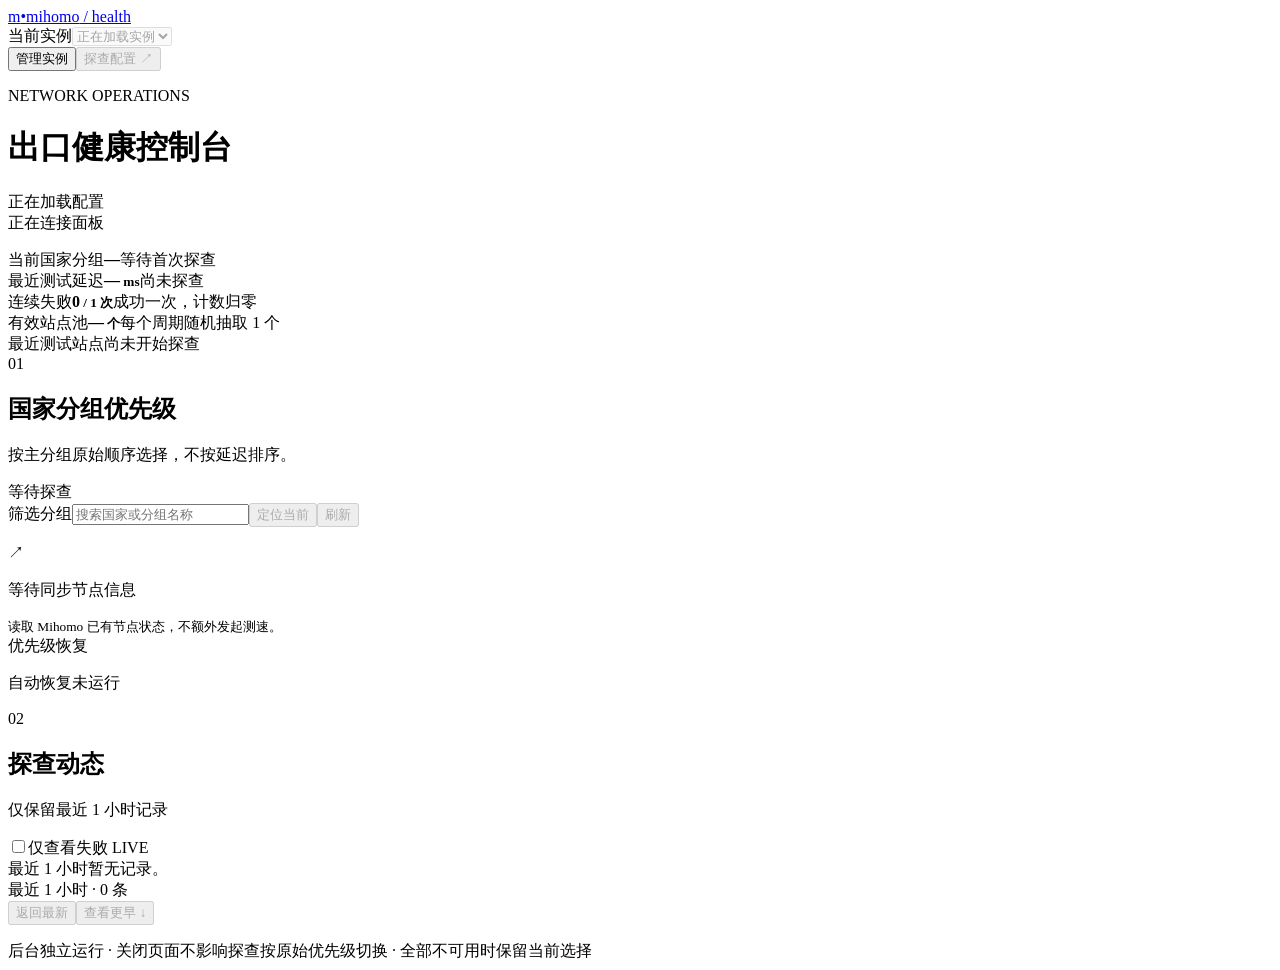
==== internal/httpapi/web/index.html @ 9eb4b0cb "refactor: 完善分层架构与项目开发规范" ====
<!doctype html>
<html lang="zh-CN">
<head>
  <meta charset="UTF-8"><meta name="viewport" content="width=device-width, initial-scale=1">
  <title>Mihomo Health · 出口健康控制台</title>
  <meta name="color-scheme" content="light"><meta name="theme-color" content="#f4f7f5">
  <link rel="icon" type="image/svg+xml" href="/favicon.svg">
  <link rel="stylesheet" href="/style.css"><script src="/app.js" defer></script>
</head>
<body>
  <div class="shell">
    <header class="topbar">
      <a class="brand" href="/"><span class="brand-icon">m<span>•</span></span><span>mihomo<span class="brand-light"> / health</span></span></a>
      <div class="toolbar"><div class="instance-picker"><label for="instance-select">当前实例</label><select id="instance-select" disabled><option>正在加载实例</option></select></div><button id="open-instances" class="secondary-button" type="button" aria-haspopup="dialog">管理实例</button><button id="open-settings" class="primary-button" type="button" aria-haspopup="dialog" disabled>探查配置 ↗</button></div>
    </header>
    <main>
      <div class="page-heading"><div><p class="eyebrow">NETWORK OPERATIONS</p><h1>出口健康控制台</h1></div><div class="heading-status"><span id="config-summary" class="quiet">正在加载配置</span><div id="monitor-badge" class="badge">正在连接面板</div></div></div>
      <p id="panel-message" class="form-message" role="status"></p>
      <section class="metrics" aria-label="运行概览">
        <article><span class="metric-label">当前国家分组</span><strong id="current-group">—</strong><span id="phase-text" class="metric-note" title="等待首次探查">等待首次探查</span></article>
        <article><span class="metric-label">最近测试延迟</span><strong><span id="delay">—</span><small> ms</small></strong><span id="last-check" class="metric-note">尚未探查</span></article>
        <article><span class="metric-label">连续失败</span><strong><span id="failures">0</span><small id="failure-limit"> / 1 次</small></strong><span class="metric-note">成功一次，计数归零</span></article>
        <article><span class="metric-label">有效站点池</span><strong><span id="pool-size">—</span><small> 个</small></strong><span id="pool-note" class="metric-note">每个周期随机抽取 1 个</span></article>
      </section>
      <div class="last-target probe-target"><span>最近测试站点</span><a id="last-site" target="_blank" rel="noopener noreferrer">尚未开始探查</a></div>
      <div class="workspace">
        <section class="panel priority" aria-labelledby="priority-title">
          <div class="panel-heading"><div class="section-title"><span class="section-number">01</span><div><h2 id="priority-title">国家分组优先级</h2><p>按主分组原始顺序选择，不按延迟排序。</p></div></div><span id="group-summary" class="quiet">等待探查</span></div>
          <div class="group-tools"><label class="search-label" for="group-search">筛选分组</label><input id="group-search" type="search" placeholder="搜索国家或分组名称" autocomplete="off"><button id="locate-current" class="secondary-button" type="button" disabled>定位当前</button><button id="refresh-nodes" class="secondary-button" type="button" disabled>刷新</button></div>
          <p id="node-sync-message" class="form-message node-sync-message" role="status"></p>
          <div id="priority-list" class="priority-list" tabindex="0" aria-label="国家分组列表"><div class="empty-state"><span>↗</span><p>等待同步节点信息</p><small>读取 Mihomo 已有节点状态，不额外发起测速。</small></div></div>
          <div class="recovery-status"><span>优先级恢复</span><p id="recovery-status" role="status">自动恢复未运行</p></div>
        </section>
        <section class="panel activity" aria-labelledby="activity-title">
          <div class="panel-heading"><div class="section-title"><span class="section-number">02</span><div><h2 id="activity-title">探查动态</h2><p id="activity-summary">仅保留最近 1 小时记录</p></div></div><div class="activity-tools"><label class="failure-filter" title="显示警告和错误记录，隐藏成功及普通信息"><input id="failures-only" type="checkbox" role="switch">仅查看失败</label><span class="live-label"><i></i> LIVE</span></div></div>
          <div id="event-list" class="event-list" tabindex="0" aria-label="探查动态列表" aria-live="polite"><div class="empty-events">最近 1 小时暂无记录。</div></div>
          <div class="history-controls"><span id="history-summary">最近 1 小时 · 0 条</span><div><button id="latest-events" class="text-button" type="button" disabled>返回最新</button><button id="older-events" class="text-button" type="button" disabled>查看更早 ↓</button></div></div><p id="history-error" class="form-message" role="status"></p>
        </section>
      </div>
    </main>
    <footer><span><i></i> 后台独立运行 · 关闭页面不影响探查</span><span>按原始优先级切换 · 全部不可用时保留当前选择</span></footer>
  </div>
  <dialog id="settings-dialog" class="modal settings-modal" aria-labelledby="settings-title">
    <div class="modal-header"><div><h2 id="settings-title">探查配置</h2><p>当前实例的连接、自动恢复与通知设置</p></div><button id="close-settings" class="secondary-button" type="button" aria-label="关闭探查配置">关闭 ×</button></div>
          <form id="settings-form">
            <fieldset id="instance-fields" disabled>
            <div class="config-section"><h3>连接与探查</h3>
            <label for="api-url">Mihomo API 地址</label><input id="api-url" name="api_url" type="url" required spellcheck="false" placeholder="http://mihomo:9090"><p class="field-hint">填写控制器容器可以访问的地址。</p>
            <div class="label-row"><label for="secret">API Secret</label><span id="secret-state" class="quiet">未设置</span></div>
            <input id="secret" name="secret" type="password" autocomplete="new-password" placeholder="输入 Secret；留空保留已保存值"><label class="checkbox-row"><input id="clear-secret" type="checkbox">清除已保存的 Secret</label>
            <div class="label-row"><label for="target-group">目标分组</label><button id="connect-button" class="text-button" type="button">测试连接并加载分组 ↗</button></div>
            <select id="target-group" name="group"><option>🚀 节点选择</option></select><p id="connection-message" class="field-hint" role="status">连接后可选择 API 返回的 select 分组。</p>
            <div class="number-grid"><div><label for="interval">探查间隔 <span>秒</span></label><input id="interval" name="interval_seconds" type="number" min="1" max="86400" value="5" required></div><div><label for="threshold">连续失败 <span>次</span></label><input id="threshold" name="failure_threshold" type="number" min="1" max="100" value="1" required></div><div><label for="timeout">探查超时 <span>秒</span></label><input id="timeout" name="timeout_seconds" type="number" min="1" max="32" value="4" required title="支持 1–32 秒"></div></div>
            <div class="enable-row"><div><label for="enabled">启用自动探查</label><p>达到失败阈值后触发整组测试与切换。</p></div><input id="enabled" type="checkbox" role="switch" aria-label="启用自动探查"></div>
            </div><div class="config-section"><h3>优先级恢复</h3>
            <div class="enable-row"><div><label for="recovery-enabled">自动恢复优先分组</label><p>当前出口健康时，验证更高优先级分组，稳定恢复后回切。</p></div><input id="recovery-enabled" type="checkbox" role="switch" aria-label="自动恢复优先分组"></div>
            <div class="number-grid recovery-options"><div><label for="recovery-initial-delay">首次最低间隔 <span>秒</span></label><input id="recovery-initial-delay" type="number" min="0" max="86400" value="300" required></div><div><label for="recovery-interval">恢复探查间隔 <span>秒</span></label><input id="recovery-interval" type="number" min="1" max="86400" value="60" required></div><div><label for="recovery-threshold">连续成功 <span>次</span></label><input id="recovery-threshold" type="number" min="1" max="100" value="3" required></div></div>
            <p class="field-hint">启动探查或换组后先等待首次最低间隔，后续轮次使用恢复探查间隔。连续成功达标后复验并回切；需同时启用自动探查。</p>
            </div><div class="config-section"><h3>历史与通知</h3>
            <div class="enable-row"><div><label for="persist-history">持久化历史记录</label><p>默认关闭。开启后每 5 分钟保存，重启可恢复近 1 小时记录。</p></div><input id="persist-history" type="checkbox" role="switch" aria-label="持久化历史记录"></div>
            <div class="label-row"><label for="dingtalk-webhook">钉钉群机器人 Webhook（可选）</label><span id="dingtalk-webhook-state" class="quiet">未设置</span></div>
            <input id="dingtalk-webhook" name="dingtalk_webhook" type="password" maxlength="4096" autocomplete="new-password" spellcheck="false" placeholder="粘贴 Webhook；留空保留已保存值"><label class="checkbox-row"><input id="clear-dingtalk-webhook" type="checkbox">清除钉钉 Webhook，停用通知</label>
            <div class="label-row"><label for="feishu-webhook">飞书群机器人 Webhook（可选）</label><span id="feishu-webhook-state" class="quiet">未设置</span></div>
            <input id="feishu-webhook" name="feishu_webhook" type="password" maxlength="4096" autocomplete="new-password" spellcheck="false" placeholder="粘贴 Webhook；留空保留已保存值"><label class="checkbox-row"><input id="clear-feishu-webhook" type="checkbox">清除飞书 Webhook，停用通知</label>
            <p class="field-hint">配置后通知故障切换、恢复高优先级节点及全部节点不可用；同时配置则都发送。持续全部不可用只告警一次，恢复后重新计次。通知含实例名称；钉钉使用 Markdown，飞书使用 Markdown 卡片。机器人关键词请设置为 Mihomo 节点状态变更；暂不支持加签。</p>
            </div><div class="dialog-footer"><p class="field-hint">关闭弹窗保留草稿，保存后生效。</p>
            <button id="save-button" class="primary-button" type="submit" disabled>保存配置 <span>→</span></button><p id="save-message" class="form-message" role="status" aria-live="polite"></p>
            </div></fieldset>
          </form>
  </dialog>
  <dialog id="instances-dialog" class="modal instances-modal" aria-labelledby="instances-title">
    <div class="modal-header"><div><h2 id="instances-title">实例管理</h2><p>每个实例独立探查与记录</p></div><button id="close-instances" class="secondary-button" type="button" aria-label="关闭实例管理">关闭 ×</button></div>
    <div class="modal-body"><div class="instance-heading"><h3>当前实例</h3><span id="instance-count" class="quiet">正在加载</span></div><label for="instance-name">实例名称</label><input id="instance-name" maxlength="80" placeholder="例如：家里、办公室" autocomplete="off"><p class="field-hint">新增时使用此名称；重命名和删除操作作用于顶部选中的实例。</p><div class="instance-actions"><button id="add-instance" class="secondary-button" type="button" disabled>新增实例</button><button id="rename-instance" class="secondary-button" type="button" disabled>重命名</button><button id="delete-instance" class="secondary-button danger-button" type="button" disabled>删除实例</button></div><p id="instance-message" class="form-message" role="status"></p></div>
  </dialog>
</body>
</html>
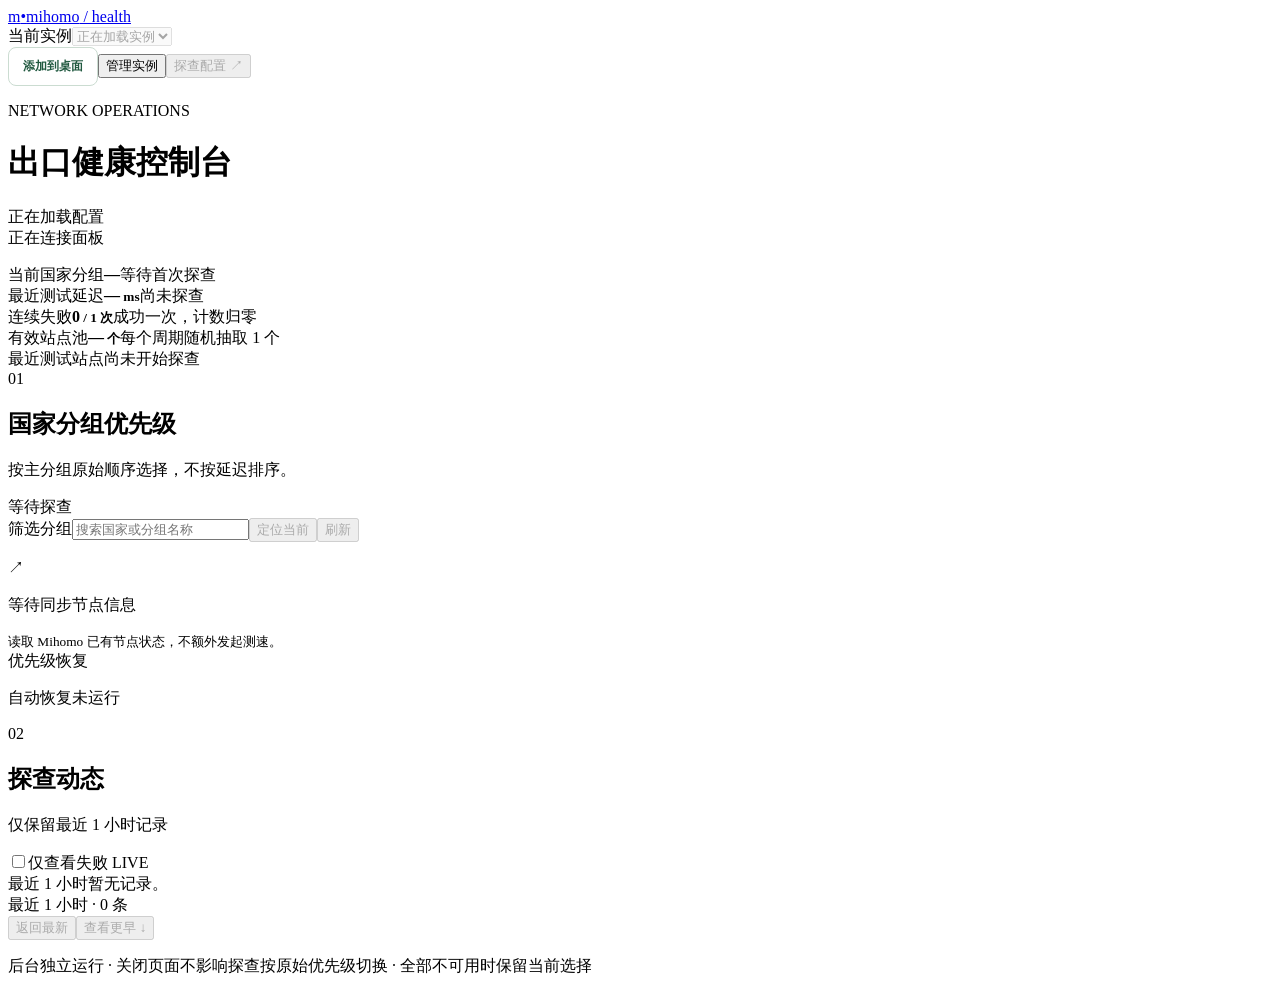
==== commit 951dbf41: "feat: 支持电脑和手机添加到桌面" ====
--- a/internal/httpapi/web/index.html
+++ b/internal/httpapi/web/index.html
@@ -5,13 +5,18 @@
   <title>Mihomo Health · 出口健康控制台</title>
   <meta name="color-scheme" content="light"><meta name="theme-color" content="#f4f7f5">
   <link rel="icon" type="image/svg+xml" href="/favicon.svg">
+  <link rel="manifest" href="./manifest.webmanifest">
+  <link rel="apple-touch-icon" sizes="180x180" href="./icon-180.png">
+  <meta name="apple-mobile-web-app-capable" content="yes">
+  <meta name="apple-mobile-web-app-title" content="Mihomo Health">
+  <link rel="stylesheet" href="./install.css"><script src="./install.js" defer></script>
   <link rel="stylesheet" href="/style.css"><script src="/app.js" defer></script>
 </head>
 <body>
   <div class="shell">
     <header class="topbar">
       <a class="brand" href="/"><span class="brand-icon">m<span>•</span></span><span>mihomo<span class="brand-light"> / health</span></span></a>
-      <div class="toolbar"><div class="instance-picker"><label for="instance-select">当前实例</label><select id="instance-select" disabled><option>正在加载实例</option></select></div><button id="open-instances" class="secondary-button" type="button" aria-haspopup="dialog">管理实例</button><button id="open-settings" class="primary-button" type="button" aria-haspopup="dialog" disabled>探查配置 ↗</button></div>
+      <div class="toolbar"><div class="instance-picker"><label for="instance-select">当前实例</label><select id="instance-select" disabled><option>正在加载实例</option></select></div><button id="install-button" class="install-button" type="button" aria-haspopup="dialog" hidden>添加到桌面</button><button id="open-instances" class="secondary-button" type="button" aria-haspopup="dialog">管理实例</button><button id="open-settings" class="primary-button" type="button" aria-haspopup="dialog" disabled>探查配置 ↗</button></div>
     </header>
     <main>
       <div class="page-heading"><div><p class="eyebrow">NETWORK OPERATIONS</p><h1>出口健康控制台</h1></div><div class="heading-status"><span id="config-summary" class="quiet">正在加载配置</span><div id="monitor-badge" class="badge">正在连接面板</div></div></div>
@@ -72,5 +77,9 @@
     <div class="modal-header"><div><h2 id="instances-title">实例管理</h2><p>每个实例独立探查与记录</p></div><button id="close-instances" class="secondary-button" type="button" aria-label="关闭实例管理">关闭 ×</button></div>
     <div class="modal-body"><div class="instance-heading"><h3>当前实例</h3><span id="instance-count" class="quiet">正在加载</span></div><label for="instance-name">实例名称</label><input id="instance-name" maxlength="80" placeholder="例如：家里、办公室" autocomplete="off"><p class="field-hint">新增时使用此名称；重命名和删除操作作用于顶部选中的实例。</p><div class="instance-actions"><button id="add-instance" class="secondary-button" type="button" disabled>新增实例</button><button id="rename-instance" class="secondary-button" type="button" disabled>重命名</button><button id="delete-instance" class="secondary-button danger-button" type="button" disabled>删除实例</button></div><p id="instance-message" class="form-message" role="status"></p></div>
   </dialog>
+  <dialog id="install-dialog" aria-labelledby="install-title" aria-describedby="install-description">
+    <div class="install-heading"><h2 id="install-title">添加到桌面</h2><button id="close-install" type="button" aria-label="关闭添加到桌面指引">关闭 ×</button></div>
+    <p id="install-description"></p><ol id="install-steps"></ol>
+  </dialog>
 </body>
 </html>
--- a/internal/httpapi/web/install.css
+++ b/internal/httpapi/web/install.css
@@ -0,0 +1,14 @@
+.install-button{border:1px solid #cbdcd1;background:#fff;color:#215940;border-radius:8px;padding:10px 14px;font:inherit;font-size:12px;font-weight:600;white-space:nowrap;cursor:pointer}
+.install-button:hover{background:#edf5ef}
+.install-button[hidden]{display:none}
+.install-button:focus-visible,#install-dialog button:focus-visible{outline:3px solid #83b896;outline-offset:3px}
+#install-dialog{width:min(520px,calc(100% - 32px));max-height:calc(100dvh - 32px);overflow:auto;border:1px solid #dce5df;border-radius:14px;padding:26px;color:#20352e;background:#fff;box-shadow:0 24px 80px #173f3533}
+#install-dialog::backdrop{background:#152d245c}
+#install-dialog .install-heading{display:flex;align-items:center;justify-content:space-between;gap:16px;margin-bottom:18px}
+#install-dialog h2{margin:0;font-size:20px}
+#install-dialog p,#install-dialog li{font-size:14px;line-height:1.8;overflow-wrap:anywhere}
+#install-dialog ol{padding-left:24px;margin:16px 0 0}
+#install-dialog li+li{margin-top:10px}
+#close-install{border:1px solid #dce5df;background:#f5f8f5;border-radius:8px;padding:8px 12px;font:inherit;font-size:12px;color:#345443;cursor:pointer}
+@media(max-width:700px){#install-dialog{padding:20px}.install-button{padding:9px 12px}}
+@media(pointer:coarse){#install-button,#close-install{min-width:44px;min-height:44px}}
